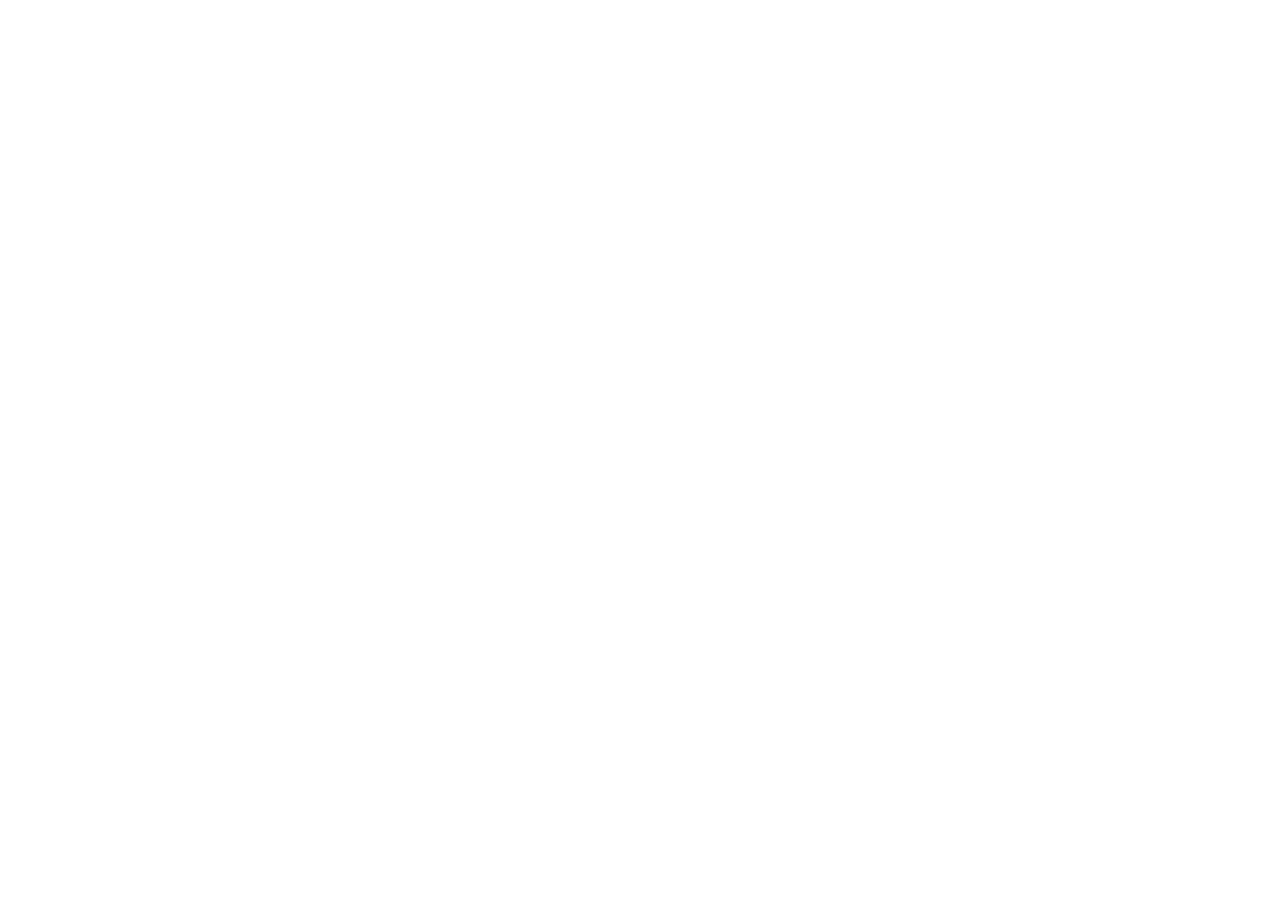
==== contact.html @ b7cbf8b5 "creating the nav bar" ====
<!DOCTYPE html>
<html lang="en">
<head>
    <meta charset="UTF-8">
    <meta name="viewport" content="width=device-width, initial-scale=1.0">
    <meta http-equiv="X-UA-Compatible" content="ie=edge">
    <title>Contact</title>
</head>
<body>
    
</body>
</html>
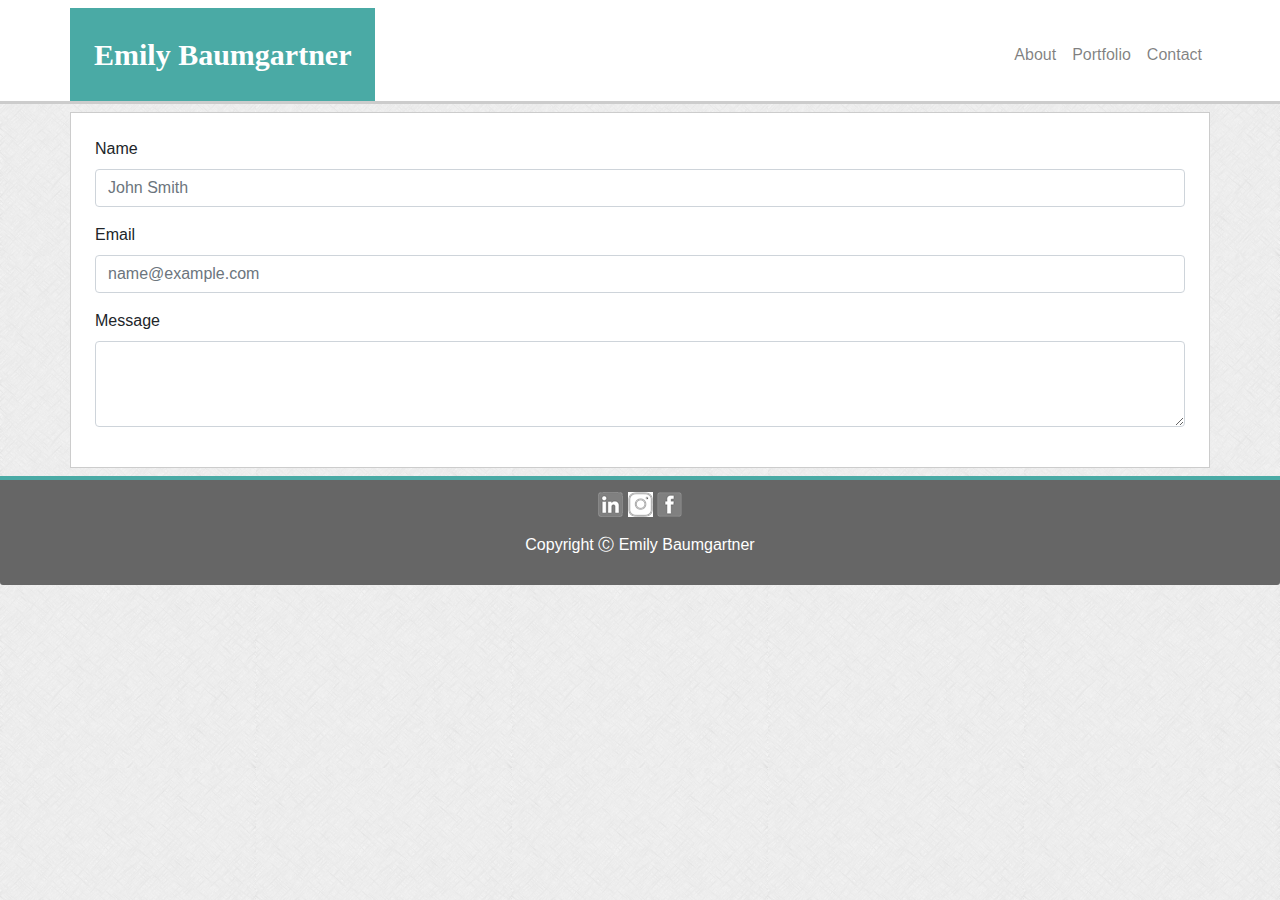
==== commit e395ff41: "added contact page with bootstrap form" ====
--- a/contact.html
+++ b/contact.html
@@ -5,8 +5,98 @@
     <meta name="viewport" content="width=device-width, initial-scale=1.0">
     <meta http-equiv="X-UA-Compatible" content="ie=edge">
     <title>Contact</title>
+    <link rel="stylesheet" href="https://stackpath.bootstrapcdn.com/bootstrap/4.3.1/css/bootstrap.min.css" integrity="sha384-ggOyR0iXCbMQv3Xipma34MD+dH/1fQ784/j6cY/iJTQUOhcWr7x9JvoRxT2MZw1T" crossorigin="anonymous">
+    <link rel="stylesheet" href="assets/css/style.css">
 </head>
 <body>
     
+        <header class="eb-header mb-1">
+      <!-- Nav bar -->
+  <!-- <div class="justify-content-between"> -->
+        <nav class="navbar navbar-expand-lg navbar-light bg-light container justify-content-between pb-0 pr-0 pl-0">
+          <a class="navbar-brand font-weight-bold px-4 py-4 mx-0 my-0" id=myName href="index.html">Emily Baumgartner</a>
+                
+            <!-- 
+              MOVED THE BUTTON AFTER THE UL
+              <button class="navbar-toggler" type="button" data-toggle="collapse" data-target="#navbarNav" aria-controls="navbarNav" aria-expanded="false" aria-label="Toggle navigation">
+              <span class="navbar-toggler-icon"></span>
+            </button> -->
+  <!-- </div> -->
+            <!-- I added this justify content between with the div and it seems to be needed to work -->
+            <div class="justify-content-between">
+
+              <div class="collapse navbar-collapse" id="navbarNav">
+                <ul class="navbar-nav">
+                  <li class="nav-item">
+                    <a class="nav-link" href="index.html">About <span class="sr-only">(current)</span></a>
+                  </li>
+                  <li class="nav-item">
+                    <a class="nav-link" href="portfolio.html">Portfolio</a>
+                  </li>
+                  <li class="nav-item">
+                    <a class="nav-link" href="contact.html">Contact</a>
+                  </li>
+                </ul>
+              </div>
+            </div>
+          <button class="navbar-toggler" type="button" data-toggle="collapse" data-target="#navbarNav" aria-controls="navbarNav" aria-expanded="false" aria-label="Toggle navigation">
+            <span class="navbar-toggler-icon"></span>
+          </button>
+        </nav>
+    </header>
+
+<!-- background -->
+<div class="background">
+
+    <!-- Start of main content -->
+    <div class="container px-4 py-4 mt-2 mb-2 container-eb">
+        
+        <!-- Form -->
+        <form>
+            <!-- Name -->
+            <div class="form-group">
+                <label for="exampleFormControlInput1">Name</label>
+                <input type="email" class="form-control" id="exampleFormControlInput1" placeholder="John Smith">
+            </div>
+            
+            <!-- Email -->
+            <div class="form-group">
+                <label for="exampleFormControlInput1">Email</label>
+                <input type="email" class="form-control" id="exampleFormControlInput1" placeholder="name@example.com">
+            </div>
+            
+            <!-- Messgae -->
+            <div class="form-group">
+                <label for="exampleFormControlTextarea1">Message</label>
+                <textarea class="form-control" id="exampleFormControlTextarea1" rows="3"></textarea>
+            </div>
+            </form>
+
+
+
+
+
+    </div> <!-- end main content -->
+</div>  <!-- background div -->
+
+    <!-- Footer  -->
+    <div class="footer-margin">
+      <footer id="footer" class="text-white card-footer bg-dark footer-position text-center" >
+        <p>
+          <a href="https://www.linkedin.com/in/emilybaum/" target="_blank" ><img class="socialLinks" src="assets/images/in-logo.png"></a>
+          <a href="https://www.instagram.com/e_baum" target="_blank" ><img class="socialLinks" src="assets/images/instagram-logo-png-25.png"></a>
+          <a href="https://www.facebook.com/Baumgartner.Emily" target="_blank" ><img class="socialLinks" src="assets/images/facebook-logo.png"></a>
+        </p>
+        <p>Copyright &#9400; Emily Baumgartner</p>
+      </footer>
+    </div>
+
 </body>
-</html>+</html>
+
+
+
+
+
+
+
--- a/assets/css/style.css
+++ b/assets/css/style.css
@@ -0,0 +1,77 @@
+.navbar-brand {
+    background-color: #4aaaa5;
+    text-decoration: none;
+    font-family: 'Georgia', Times, 'Times New Roman', serif;
+    font-size: 30px;
+    text-align: center;
+}
+
+
+.navbar-light .navbar-brand {
+    color: #ffffff;
+}
+
+
+.eb-header {
+    border-bottom: 3px solid #cccccc;
+    color: #ffffff;
+    background: #ffffff
+}
+
+.bg-light {
+    background-color: #ffffff!important;
+}
+
+
+body {
+    background-image: url(../images/cross_scratches.png);
+    min-height: 85vh;
+}
+
+/* .background {
+    background-image: url(../images/cross_scratches.png);
+    min-height: 85vh;
+} */
+
+.container {
+    background-color: #ffffff;
+}
+
+.container-eb {
+    border: 1px solid #CCCCCC;
+   
+}
+
+/* why can't I use .EB-h1??? */
+h1 {
+    border-bottom: 3px solid #CCCCCC;
+    color: #4aaaa5;
+    font-family: 'Georgia', Times, 'Times New Roman', serif;
+    font-size: 2em;
+}
+
+.bannerAbsolute-eb {
+    position: absolute;
+    /* color: #ffffff; */
+    /* padding: 10px 0px; */
+    /* padding-bottom: 10px; */
+    z-index: 2;
+    background: #4aaaa5;
+    /* left: 74px; */
+    bottom: 25px;
+    width: 100%;
+    text-align: center;
+    font-size: 1rem;
+    font-family: 'Arial', 'Helvetica Neue', Helvetica, sans-serif;
+}
+
+
+#footer {  
+    border-top: 4px solid #4aaaa5;
+}
+
+
+.bg-dark {
+    background-color: #666666!important;
+    
+}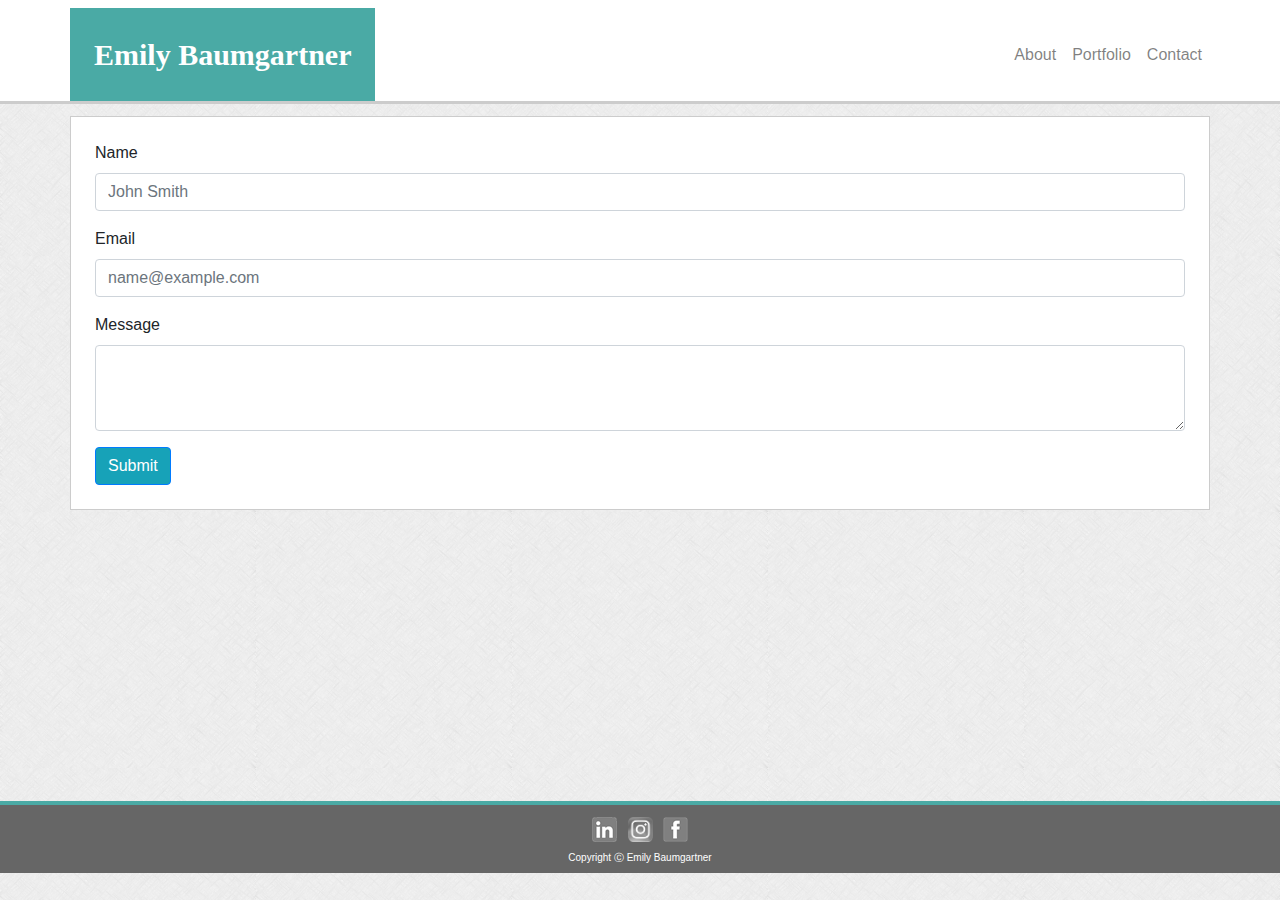
==== commit 2c58892e: "fixed the footer with flex boxes ---- yay flex boxes!" ====
--- a/contact.html
+++ b/contact.html
@@ -1,102 +1,113 @@
 <!DOCTYPE html>
 <html lang="en">
+
 <head>
-    <meta charset="UTF-8">
-    <meta name="viewport" content="width=device-width, initial-scale=1.0">
-    <meta http-equiv="X-UA-Compatible" content="ie=edge">
-    <title>Contact</title>
-    <link rel="stylesheet" href="https://stackpath.bootstrapcdn.com/bootstrap/4.3.1/css/bootstrap.min.css" integrity="sha384-ggOyR0iXCbMQv3Xipma34MD+dH/1fQ784/j6cY/iJTQUOhcWr7x9JvoRxT2MZw1T" crossorigin="anonymous">
-    <link rel="stylesheet" href="assets/css/style.css">
+  <meta charset="UTF-8">
+  <meta name="viewport" content="width=device-width, initial-scale=1.0">
+  <meta http-equiv="X-UA-Compatible" content="ie=edge">
+  <title>Contact</title>
+  <link rel="stylesheet" href="https://stackpath.bootstrapcdn.com/bootstrap/4.3.1/css/bootstrap.min.css"
+    integrity="sha384-ggOyR0iXCbMQv3Xipma34MD+dH/1fQ784/j6cY/iJTQUOhcWr7x9JvoRxT2MZw1T" crossorigin="anonymous">
+  <script src="https://code.jquery.com/jquery-3.3.1.slim.min.js"
+    integrity="sha384-q8i/X+965DzO0rT7abK41JStQIAqVgRVzpbzo5smXKp4YfRvH+8abtTE1Pi6jizo"
+    crossorigin="anonymous"></script>
+  <script src="https://cdnjs.cloudflare.com/ajax/libs/popper.js/1.14.7/umd/popper.min.js"
+    integrity="sha384-UO2eT0CpHqdSJQ6hJty5KVphtPhzWj9WO1clHTMGa3JDZwrnQq4sF86dIHNDz0W1"
+    crossorigin="anonymous"></script>
+  <script src="https://stackpath.bootstrapcdn.com/bootstrap/4.3.1/js/bootstrap.min.js"
+    integrity="sha384-JjSmVgyd0p3pXB1rRibZUAYoIIy6OrQ6VrjIEaFf/nJGzIxFDsf4x0xIM+B07jRM"
+    crossorigin="anonymous"></script>
+  <link rel="stylesheet" href="assets/css/style.css">
 </head>
+
 <body>
-    
-        <header class="eb-header mb-1">
-      <!-- Nav bar -->
-  <!-- <div class="justify-content-between"> -->
-        <nav class="navbar navbar-expand-lg navbar-light bg-light container justify-content-between pb-0 pr-0 pl-0">
-          <a class="navbar-brand font-weight-bold px-4 py-4 mx-0 my-0" id=myName href="index.html">Emily Baumgartner</a>
-                
-            <!-- 
-              MOVED THE BUTTON AFTER THE UL
-              <button class="navbar-toggler" type="button" data-toggle="collapse" data-target="#navbarNav" aria-controls="navbarNav" aria-expanded="false" aria-label="Toggle navigation">
-              <span class="navbar-toggler-icon"></span>
-            </button> -->
-  <!-- </div> -->
-            <!-- I added this justify content between with the div and it seems to be needed to work -->
-            <div class="justify-content-between">
 
-              <div class="collapse navbar-collapse" id="navbarNav">
-                <ul class="navbar-nav">
-                  <li class="nav-item">
-                    <a class="nav-link" href="index.html">About <span class="sr-only">(current)</span></a>
-                  </li>
-                  <li class="nav-item">
-                    <a class="nav-link" href="portfolio.html">Portfolio</a>
-                  </li>
-                  <li class="nav-item">
-                    <a class="nav-link" href="contact.html">Contact</a>
-                  </li>
-                </ul>
-              </div>
-            </div>
-          <button class="navbar-toggler" type="button" data-toggle="collapse" data-target="#navbarNav" aria-controls="navbarNav" aria-expanded="false" aria-label="Toggle navigation">
-            <span class="navbar-toggler-icon"></span>
-          </button>
-        </nav>
-    </header>
+  <header class="eb-header mb-1">
+    <!-- Nav bar -->
+    <nav class="navbar navbar-expand-lg navbar-light bg-light container justify-content-between pb-0 pr-0 pl-0">
+      <a class="navbar-brand font-weight-bold px-4 py-4 mx-0 my-0" id=myName href="index.html">Emily Baumgartner</a>
 
-<!-- background -->
-<div class="background">
+      <!-- I added this justify content between with the div and it seems to be needed to work -->
+      <div class="justify-content-between">
 
-    <!-- Start of main content -->
-    <div class="container px-4 py-4 mt-2 mb-2 container-eb">
-        
-        <!-- Form -->
-        <form>
+        <div class="collapse navbar-collapse" id="navbarNav">
+          <ul class="navbar-nav">
+            <li class="nav-item">
+              <a class="nav-link" href="index.html">About <span class="sr-only">(current)</span></a>
+            </li>
+            <li class="nav-item">
+              <a class="nav-link" href="portfolio.html">Portfolio</a>
+            </li>
+            <li class="nav-item">
+              <a class="nav-link" href="contact.html">Contact</a>
+            </li>
+          </ul>
+        </div>
+      </div>
+      <button class="navbar-toggler" type="button" data-toggle="collapse" data-target="#navbarNav"
+        aria-controls="navbarNav" aria-expanded="false" aria-label="Toggle navigation">
+        <span class="navbar-toggler-icon"></span>
+      </button>
+    </nav>
+  </header>
+
+  <!-- background -->
+  <div class="background">
+
+    <!-- Start of both flex boxes -->
+    <div class="d-flex flex-column justify-content-between contentHeight-eb">
+
+      <!-- flexbox 1A -->
+      <div>
+
+        <!-- Start of main content -->
+        <div class="container px-4 py-4 mt-2 mb-2 container-eb">
+
+          <!-- Form -->
+          <form>
             <!-- Name -->
             <div class="form-group">
-                <label for="exampleFormControlInput1">Name</label>
-                <input type="email" class="form-control" id="exampleFormControlInput1" placeholder="John Smith">
+              <label for="exampleFormControlInput1">Name</label>
+              <input type="email" class="form-control" id="exampleFormControlInput1" placeholder="John Smith">
             </div>
-            
+
             <!-- Email -->
             <div class="form-group">
-                <label for="exampleFormControlInput1">Email</label>
-                <input type="email" class="form-control" id="exampleFormControlInput1" placeholder="name@example.com">
+              <label for="exampleFormControlInput1">Email</label>
+              <input type="email" class="form-control" id="exampleFormControlInput1" placeholder="name@example.com">
             </div>
-            
+
             <!-- Messgae -->
             <div class="form-group">
-                <label for="exampleFormControlTextarea1">Message</label>
-                <textarea class="form-control" id="exampleFormControlTextarea1" rows="3"></textarea>
+              <label for="exampleFormControlTextarea1">Message</label>
+              <textarea class="form-control" id="exampleFormControlTextarea1" rows="3"></textarea>
             </div>
-            </form>
+            <button type=“submit” class="btn btn-primary bg-info text-white">Submit</button>
+          </form>
+
+        </div> <!-- end main content -->
+      </div> <!-- end of flexbox 1A -->
 
 
+      <!-- Flexbox 1B -->
+      <div>
+        <footer class="footer footerEmily text-white bg-dark text-center w-100 pb-1 mb-0 pt-2 mt-5 footer-text-eb">
+          <p class="mb-1">
+            <a href="https://www.linkedin.com/in/emilybaum/" target="_blank"><img class="socialLinks mb-0 mx-1 my-1"
+                src="assets/images/in-logo.png"></a>
+            <a class="instagram" href="https://www.instagram.com/e_baum" target="_blank"><img
+                class="socialLinks mb-0 mx-1 my-1" src="assets/images/instagram-logo-new.png" width="25px"></a>
+            <a href="https://www.facebook.com/Baumgartner.Emily" target="_blank"><img class="socialLinks mb-0 mx-1 my-1"
+                src="assets/images/facebook-logo.png"></a>
+          </p>
+          <p class="mb-1">Copyright &#9400; Emily Baumgartner</p>
+        </footer>
 
+      </div> <!-- end flexbox 1B -->
 
+    </div> <!-- both flexboxes 1A and 1B-->
 
-    </div> <!-- end main content -->
-</div>  <!-- background div -->
+  </div> <!-- background div -->
+</body>
 
-    <!-- Footer  -->
-    <div class="footer-margin">
-      <footer id="footer" class="text-white card-footer bg-dark footer-position text-center" >
-        <p>
-          <a href="https://www.linkedin.com/in/emilybaum/" target="_blank" ><img class="socialLinks" src="assets/images/in-logo.png"></a>
-          <a href="https://www.instagram.com/e_baum" target="_blank" ><img class="socialLinks" src="assets/images/instagram-logo-png-25.png"></a>
-          <a href="https://www.facebook.com/Baumgartner.Emily" target="_blank" ><img class="socialLinks" src="assets/images/facebook-logo.png"></a>
-        </p>
-        <p>Copyright &#9400; Emily Baumgartner</p>
-      </footer>
-    </div>
-
-</body>
-</html>
-
-
-
-
-
-
-
+</html>--- a/assets/css/style.css
+++ b/assets/css/style.css
@@ -28,10 +28,8 @@
     min-height: 85vh;
 }
 
-/* .background {
-    background-image: url(../images/cross_scratches.png);
-    min-height: 85vh;
-} */
+
+
 
 .container {
     background-color: #ffffff;
@@ -52,12 +50,8 @@
 
 .bannerAbsolute-eb {
     position: absolute;
-    /* color: #ffffff; */
-    /* padding: 10px 0px; */
-    /* padding-bottom: 10px; */
     z-index: 2;
     background: #4aaaa5;
-    /* left: 74px; */
     bottom: 25px;
     width: 100%;
     text-align: center;
@@ -65,13 +59,33 @@
     font-family: 'Arial', 'Helvetica Neue', Helvetica, sans-serif;
 }
 
+a {
+    text-decoration: none;
+}
 
-#footer {  
+html {
+    /* position: relative; */
+    /* height: 100%; */
+}
+
+.contentHeight-eb {
+    min-height: 85vh;
+}
+
+.footerEmily {  
     border-top: 4px solid #4aaaa5;
+}
+
+.footer-text-eb {
+    font-size: 10px;
 }
 
 
 .bg-dark {
     background-color: #666666!important;
     
+}
+
+.instagram {
+    width: 100px;
 }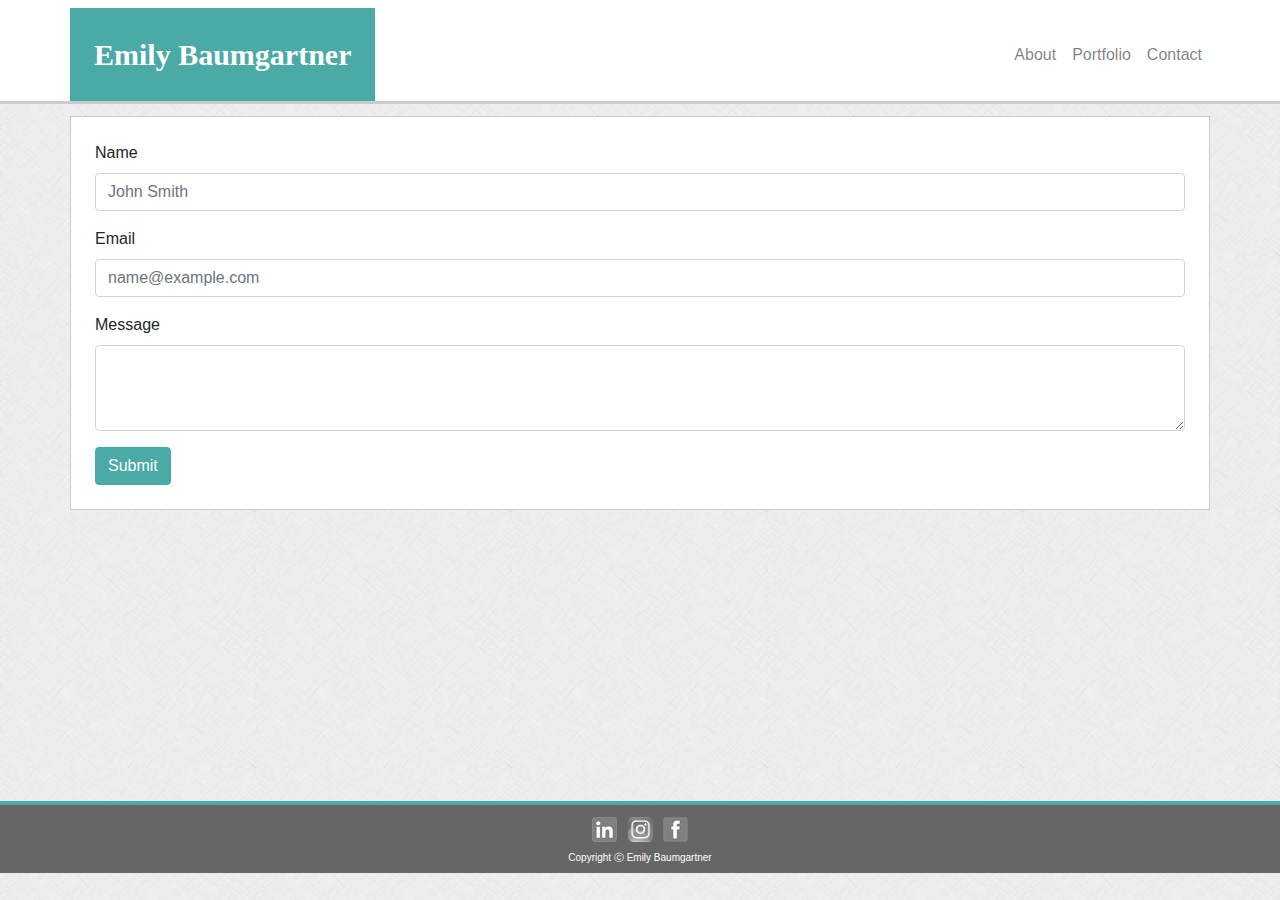
==== commit e8f2b9fc: "updated the contact page button color to match the correct teal" ====
--- a/contact.html
+++ b/contact.html
@@ -27,7 +27,6 @@
     <nav class="navbar navbar-expand-lg navbar-light bg-light container justify-content-between pb-0 pr-0 pl-0">
       <a class="navbar-brand font-weight-bold px-4 py-4 mx-0 my-0" id=myName href="index.html">Emily Baumgartner</a>
 
-      <!-- I added this justify content between with the div and it seems to be needed to work -->
       <div class="justify-content-between">
 
         <div class="collapse navbar-collapse" id="navbarNav">
@@ -82,7 +81,7 @@
               <label for="exampleFormControlTextarea1">Message</label>
               <textarea class="form-control" id="exampleFormControlTextarea1" rows="3"></textarea>
             </div>
-            <button type=“submit” class="btn btn-primary bg-info text-white">Submit</button>
+            <button type=“submit” class="btn btn-secondary text-white submit-eb">Submit</button>
           </form>
 
         </div> <!-- end main content -->
--- a/assets/css/style.css
+++ b/assets/css/style.css
@@ -29,8 +29,6 @@
 }
 
 
-
-
 .container {
     background-color: #ffffff;
 }
@@ -40,12 +38,20 @@
    
 }
 
-/* why can't I use .EB-h1??? */
 h1 {
     border-bottom: 3px solid #CCCCCC;
     color: #4aaaa5;
     font-family: 'Georgia', Times, 'Times New Roman', serif;
     font-size: 2em;
+}
+
+.submit-eb {
+    background-color: #4aaaa5;
+    border-color: #4aaaa5;
+}
+
+.img-fluid {
+    border: 3px solid #666666;
 }
 
 .bannerAbsolute-eb {
@@ -57,15 +63,16 @@
     text-align: center;
     font-size: 1rem;
     font-family: 'Arial', 'Helvetica Neue', Helvetica, sans-serif;
+    color: white;
 }
 
-a {
+a.white {
     text-decoration: none;
+    color: white;
 }
 
-html {
-    /* position: relative; */
-    /* height: 100%; */
+.bannerAbsolute-eb:hover {
+    background: #666666;
 }
 
 .contentHeight-eb {
@@ -88,4 +95,4 @@
 
 .instagram {
     width: 100px;
-}+}
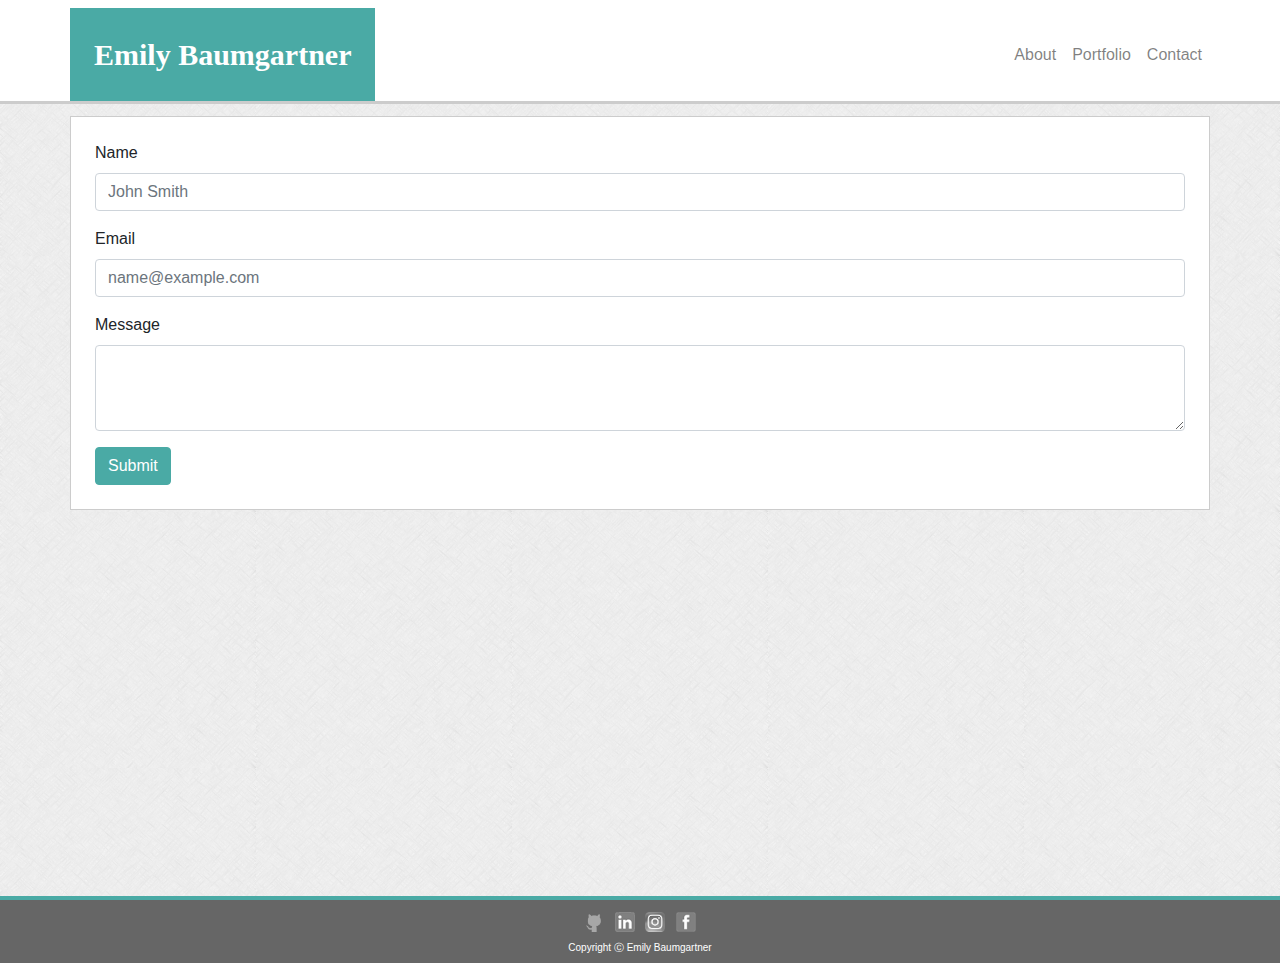
==== commit 13357671: "removed unused images" ====
--- a/contact.html
+++ b/contact.html
@@ -92,10 +92,12 @@
       <div>
         <footer class="footer footerEmily text-white bg-dark text-center w-100 pb-1 mb-0 pt-2 mt-5 footer-text-eb">
           <p class="mb-1">
+            <a href="https://github.com/emilybaum" target="_blank"><img class="socialLinks mb-0 mx-1 my-1"
+                src="assets/images/github-icon.jpg"></a>
             <a href="https://www.linkedin.com/in/emilybaum/" target="_blank"><img class="socialLinks mb-0 mx-1 my-1"
                 src="assets/images/in-logo.png"></a>
             <a class="instagram" href="https://www.instagram.com/e_baum" target="_blank"><img
-                class="socialLinks mb-0 mx-1 my-1" src="assets/images/instagram-logo-new.png" width="25px"></a>
+                class="socialLinks mb-0 mx-1 my-1" src="assets/images/instagram-logo-new.png"></a>
             <a href="https://www.facebook.com/Baumgartner.Emily" target="_blank"><img class="socialLinks mb-0 mx-1 my-1"
                 src="assets/images/facebook-logo.png"></a>
           </p>
--- a/assets/css/style.css
+++ b/assets/css/style.css
@@ -76,7 +76,7 @@
 }
 
 .contentHeight-eb {
-    min-height: 85vh;
+    min-height: 95vh;
 }
 
 .footerEmily {  
@@ -93,6 +93,6 @@
     
 }
 
-.instagram {
-    width: 100px;
+.socialLinks {
+    width: 20px;
 }
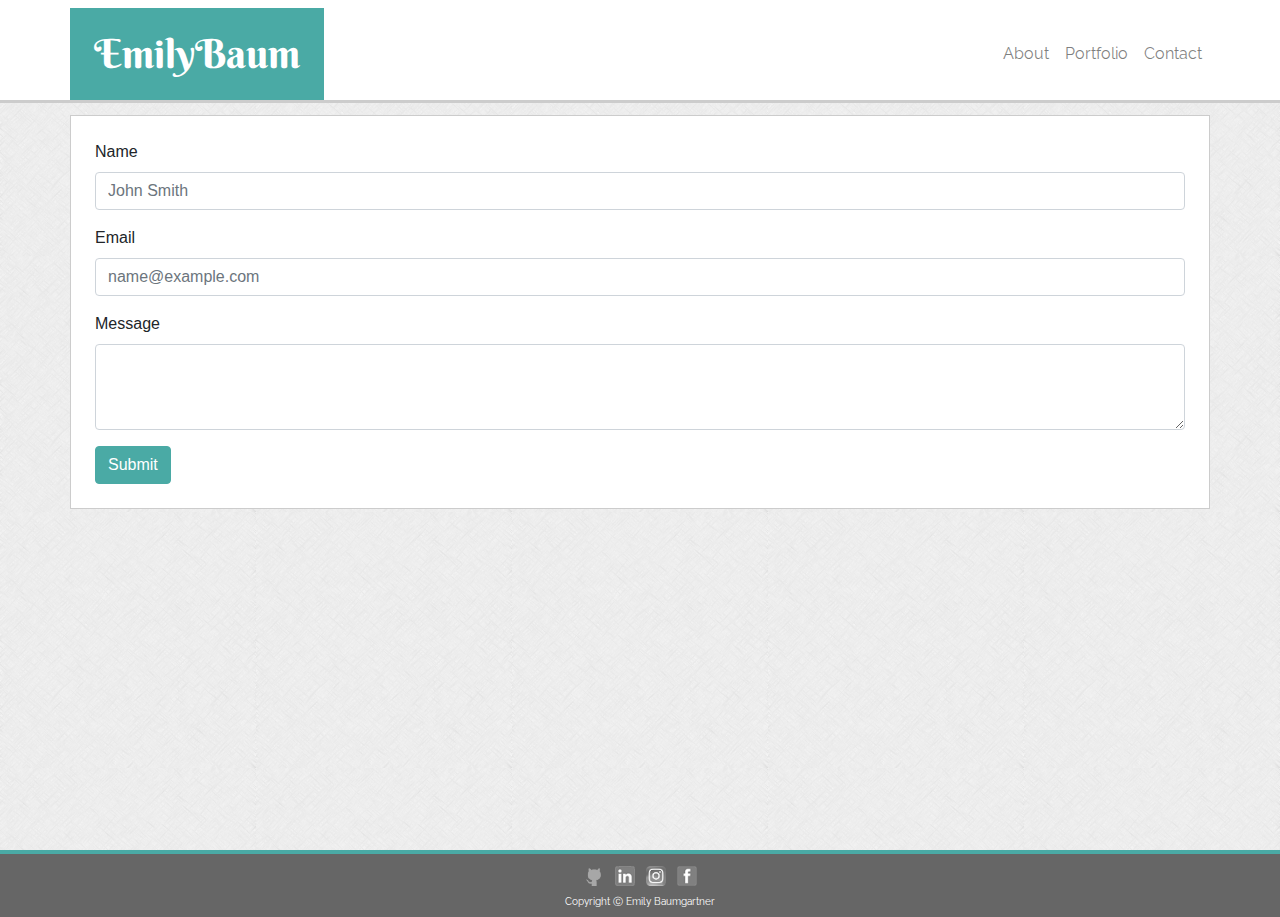
==== commit 16c3d76c: "updated fonts and added animation" ====
--- a/contact.html
+++ b/contact.html
@@ -6,8 +6,15 @@
   <meta name="viewport" content="width=device-width, initial-scale=1.0">
   <meta http-equiv="X-UA-Compatible" content="ie=edge">
   <title>Contact</title>
+    
+  <!-- Bootstrap -->
   <link rel="stylesheet" href="https://stackpath.bootstrapcdn.com/bootstrap/4.3.1/css/bootstrap.min.css"
     integrity="sha384-ggOyR0iXCbMQv3Xipma34MD+dH/1fQ784/j6cY/iJTQUOhcWr7x9JvoRxT2MZw1T" crossorigin="anonymous">
+  
+  <!-- Google Fonts -->
+  <link href="https://fonts.googleapis.com/css?family=Berkshire+Swash&display=swap" rel="stylesheet">
+  <link href="https://fonts.googleapis.com/css?family=Raleway:400,400i,700&display=swap" rel="stylesheet">
+
   <script src="https://code.jquery.com/jquery-3.3.1.slim.min.js"
     integrity="sha384-q8i/X+965DzO0rT7abK41JStQIAqVgRVzpbzo5smXKp4YfRvH+8abtTE1Pi6jizo"
     crossorigin="anonymous"></script>
@@ -25,14 +32,14 @@
   <header class="eb-header mb-1">
     <!-- Nav bar -->
     <nav class="navbar navbar-expand-lg navbar-light bg-light container justify-content-between pb-0 pr-0 pl-0">
-      <a class="navbar-brand font-weight-bold px-4 py-4 mx-0 my-0" id=myName href="index.html">Emily Baumgartner</a>
-
+      <a class="navbar-brand px-4 py-3 mx-0 my-0" id="myName" href="index.html">EmilyBaum</a>
+  
       <div class="justify-content-between">
-
+  
         <div class="collapse navbar-collapse" id="navbarNav">
           <ul class="navbar-nav">
             <li class="nav-item">
-              <a class="nav-link" href="index.html">About <span class="sr-only">(current)</span></a>
+              <a class="nav-link" href="index.html">About</a>
             </li>
             <li class="nav-item">
               <a class="nav-link" href="portfolio.html">Portfolio</a>
--- a/assets/css/style.css
+++ b/assets/css/style.css
@@ -1,16 +1,29 @@
+/* 
+font-family: 'Berkshire Swash', cursive;
+font-family: 'Raleway', sans-serif; (with 400,400i,700)
+ */
+
 .navbar-brand {
     background-color: #4aaaa5;
-    text-decoration: none;
-    font-family: 'Georgia', Times, 'Times New Roman', serif;
-    font-size: 30px;
+    font-size: 40px;
     text-align: center;
 }
 
+.navbar-brand:hover {
+    background: #666666;
+}
+
+#myName {
+    font-family: 'Berkshire Swash', cursive;
+}
 
 .navbar-light .navbar-brand {
     color: #ffffff;
 }
 
+.nav-link {
+    font-family: 'Raleway', sans-serif;
+}
 
 .eb-header {
     border-bottom: 3px solid #cccccc;
@@ -33,21 +46,27 @@
     background-color: #ffffff;
 }
 
+.paragraph-eb p {
+    font-family: 'Raleway', sans-serif;
+}
+
 .container-eb {
     border: 1px solid #CCCCCC;
-   
 }
 
-h1 {
-    border-bottom: 3px solid #CCCCCC;
+.EB-h1 {
     color: #4aaaa5;
-    font-family: 'Georgia', Times, 'Times New Roman', serif;
+    font-family: 'Berkshire Swash', cursive;
     font-size: 2em;
 }
 
 .submit-eb {
     background-color: #4aaaa5;
     border-color: #4aaaa5;
+}
+
+.flexy-eb {
+    flex-wrap: wrap;
 }
 
 .img-fluid {
@@ -62,7 +81,7 @@
     width: 100%;
     text-align: center;
     font-size: 1rem;
-    font-family: 'Arial', 'Helvetica Neue', Helvetica, sans-serif;
+    font-family: 'Raleway', sans-serif;
     color: white;
 }
 
@@ -76,7 +95,26 @@
 }
 
 .contentHeight-eb {
-    min-height: 95vh;
+    min-height: 90vh;
+}
+
+.code-link {
+    padding-bottom: 1rem;
+    padding-top: .5rem;
+    width: 75%;
+}
+
+.code-link p, .code-link ul li  {
+    color: #666666;
+    margin: 0px;
+    font-size: 12px;
+    padding: 0px;
+    font-family: 'Raleway', sans-serif;
+}
+
+/* including just to have a little space after the list */
+.code-link p {
+    padding-top: 5px;
 }
 
 .footerEmily {  
@@ -85,12 +123,21 @@
 
 .footer-text-eb {
     font-size: 10px;
+    font-family: 'Raleway', sans-serif;
+}
+
+.img-group {
+    background: #66666610;
+    margin-bottom: 1rem;
+    padding-top: .5rem;
+    margin-left: 1rem;
+    margin-right: 1rem;
+    border-radius: 2%;
 }
 
 
 .bg-dark {
-    background-color: #666666!important;
-    
+    background-color: #666666!important;   
 }
 
 .socialLinks {
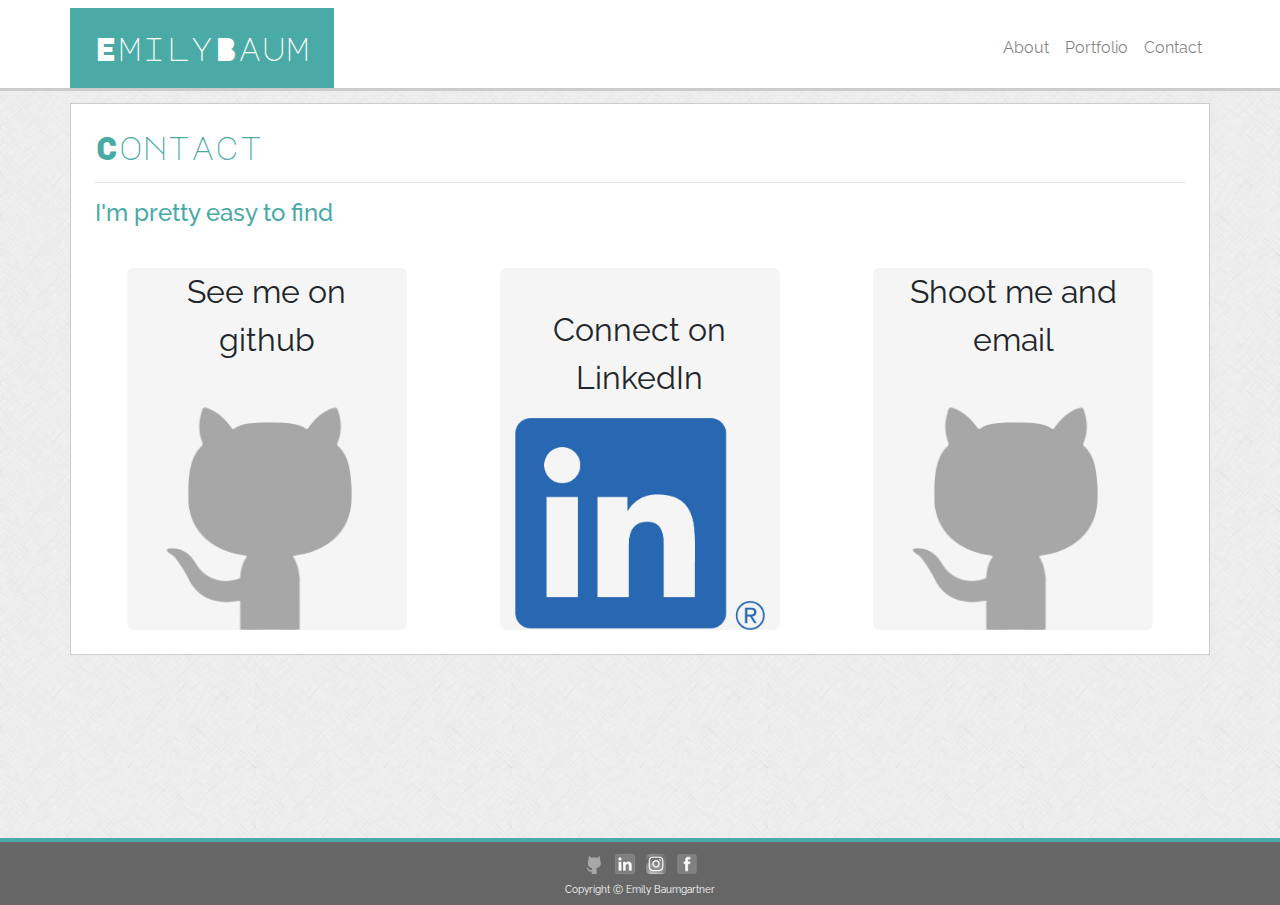
==== commit d6ef0df4: "making updates to flow of content on portfolio and contact pages" ====
--- a/contact.html
+++ b/contact.html
@@ -14,6 +14,10 @@
   <!-- Google Fonts -->
   <link href="https://fonts.googleapis.com/css?family=Berkshire+Swash&display=swap" rel="stylesheet">
   <link href="https://fonts.googleapis.com/css?family=Raleway:400,400i,700&display=swap" rel="stylesheet">
+  <link href="https://fonts.googleapis.com/css?family=Major+Mono+Display&display=swap" rel="stylesheet">
+
+  <!-- Animate -->
+  <link rel="stylesheet" href="https://cdnjs.cloudflare.com/ajax/libs/animate.css/3.7.2/animate.min.css">
 
   <script src="https://code.jquery.com/jquery-3.3.1.slim.min.js"
     integrity="sha384-q8i/X+965DzO0rT7abK41JStQIAqVgRVzpbzo5smXKp4YfRvH+8abtTE1Pi6jizo"
@@ -36,7 +40,7 @@
   
       <div class="justify-content-between">
   
-        <div class="collapse navbar-collapse" id="navbarNav">
+        <div class="pl-2 collapse navbar-collapse" id="navbarNav">
           <ul class="navbar-nav">
             <li class="nav-item">
               <a class="nav-link" href="index.html">About</a>
@@ -68,28 +72,37 @@
 
         <!-- Start of main content -->
         <div class="container px-4 py-4 mt-2 mb-2 container-eb">
+          <div class="row">
+            <div class="col-sm">
+            <h1 class="animated slideInRight EB-h1">Contact</h1>
+            <hr>
+            </div>
+          </div>
+          
+          <div class="row">
+              <div class="col-sm-12">
+                <h2 class="EB-h2">I'm pretty easy to find</h2>
+              </div>
+          </div>
 
-          <!-- Form -->
-          <form>
-            <!-- Name -->
-            <div class="form-group">
-              <label for="exampleFormControlInput1">Name</label>
-              <input type="email" class="form-control" id="exampleFormControlInput1" placeholder="John Smith">
+          <div class="row justify-content-around">
+            <div class="col-sm-3 text-center  contact-group">
+              <p class="contact-details">See me on github</p>
+              <img src="assets/images/github-icon.jpg">
             </div>
 
-            <!-- Email -->
-            <div class="form-group">
-              <label for="exampleFormControlInput1">Email</label>
-              <input type="email" class="form-control" id="exampleFormControlInput1" placeholder="name@example.com">
+            <div class="col-sm-3 text-center contact-group">
+              <p class="contact-details">Connect on LinkedIn</p>
+              <img src="assets/images/LI-In-Bug.png">
             </div>
 
-            <!-- Messgae -->
-            <div class="form-group">
-              <label for="exampleFormControlTextarea1">Message</label>
-              <textarea class="form-control" id="exampleFormControlTextarea1" rows="3"></textarea>
+            <div class="col-sm-3 text-center contact-group">
+              <p class="contact-details">Shoot me and email</p>
+              <img src="assets/images/github-icon.jpg">
             </div>
-            <button type=“submit” class="btn btn-secondary text-white submit-eb">Submit</button>
-          </form>
+
+          </div>
+
 
         </div> <!-- end main content -->
       </div> <!-- end of flexbox 1A -->
--- a/assets/css/style.css
+++ b/assets/css/style.css
@@ -1,5 +1,5 @@
 /* 
-font-family: 'Berkshire Swash', cursive;
+font-family: 'Major Mono Display', monospace;
 font-family: 'Raleway', sans-serif; (with 400,400i,700)
  */
 
@@ -14,7 +14,8 @@
 }
 
 #myName {
-    font-family: 'Berkshire Swash', cursive;
+    font-family: 'Major Mono Display', monospace;
+    font-size: 2em;
 }
 
 .navbar-light .navbar-brand {
@@ -56,8 +57,15 @@
 
 .EB-h1 {
     color: #4aaaa5;
-    font-family: 'Berkshire Swash', cursive;
+    font-family: 'Major Mono Display', monospace;
     font-size: 2em;
+}
+
+.EB-h2 {
+    font-family: 'Raleway', sans-serif;
+    text-emphasis: 700;
+    color: #4aaaa5;
+    font-size: 1.5em;
 }
 
 .submit-eb {
@@ -133,6 +141,30 @@
     margin-left: 1rem;
     margin-right: 1rem;
     border-radius: 2%;
+    width: 30%;
+}
+
+.contact-group {
+    background: #66666610;
+    margin-top: 2rem;
+    border-radius: 2%;
+    width: 30%;
+    display: flex;
+    flex-direction: column;
+    justify-content: flex-end;
+}
+
+.contact-group img {
+    width: 100%;
+}
+
+.contact-details {
+    font-family: 'Raleway', sans-serif;
+    font-size: 2rem;
+}
+
+.featured {
+    width: 45%;
 }
 
 
